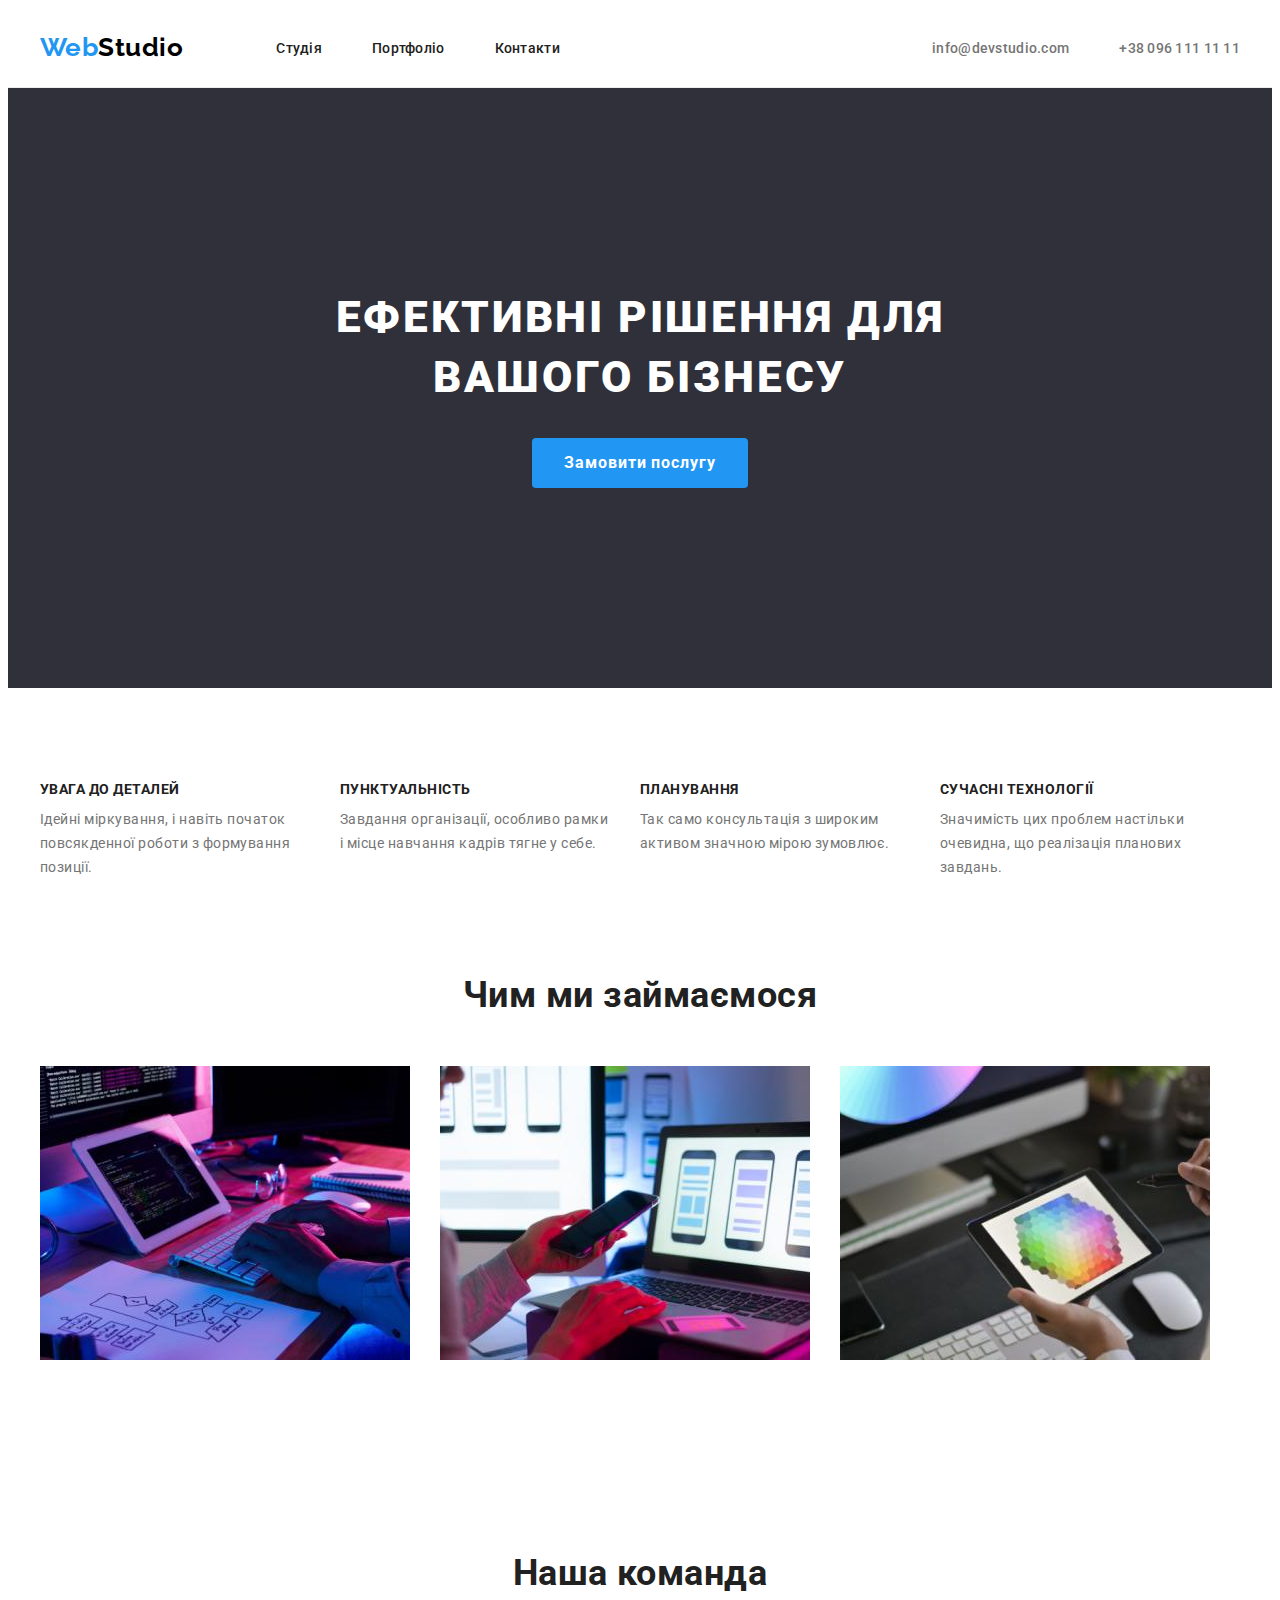
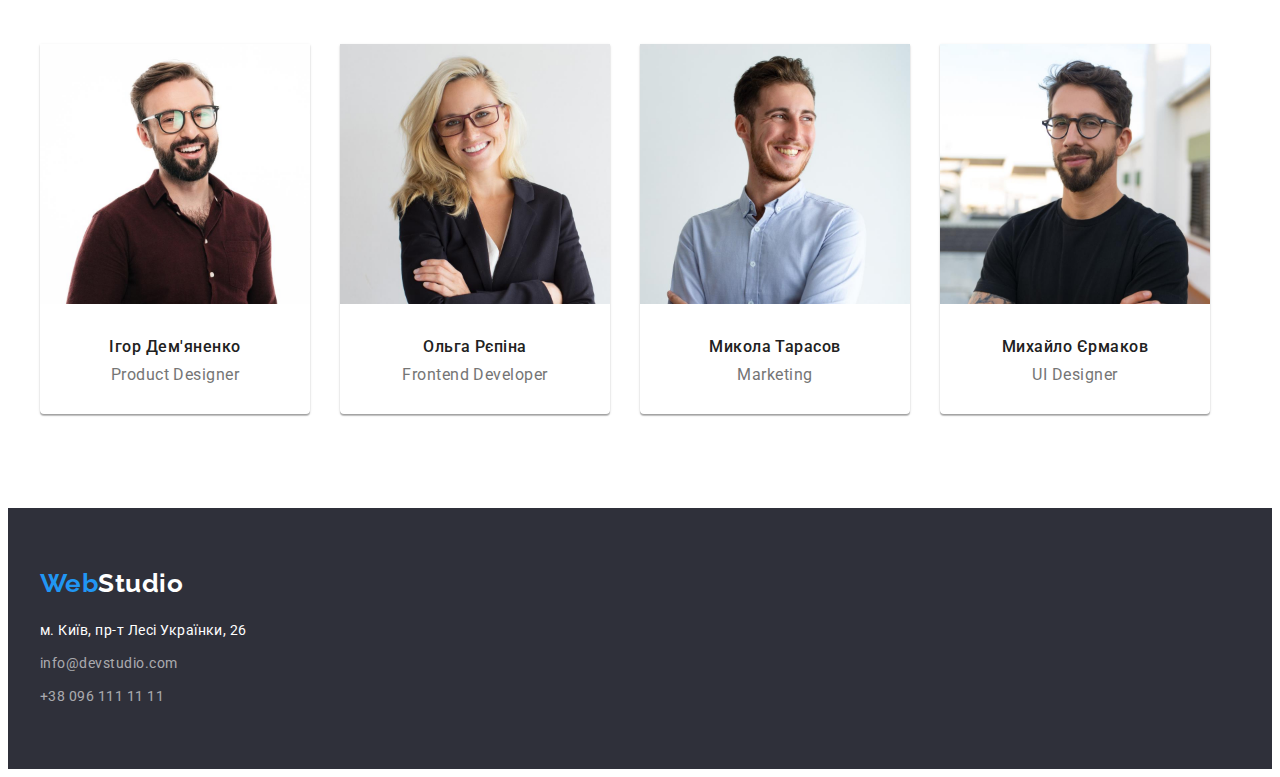
==== index.html @ 813d0eb6 "add" ====
<!DOCTYPE html>
<html lang="en">
  <head>
    <meta charset="UTF-8" />
    <meta http-equiv="X-UA-Compatible" content="IE=edge" />
    <meta name="viewport" content="width=device-width, initial-scale=1.0" />
    <title>WebStudio</title>
    <link rel="preconnect" href="https://fonts.googleapis.com" />
    <link rel="preconnect" href="https://fonts.gstatic.com" crossorigin />
    <link
      href="https://fonts.googleapis.com/css2?family=Raleway:wght@700&family=Roboto:wght@400;500;700;900&display=swap"
      rel="stylesheet"
    />
    <link
      rel="stylesheet"
      href="https://cdnjs.cloudflare.com/ajax/libs/modern-normalize/1.1.0/modern-normalize.min.css"
      integrity="sha512-wpPYUAdjBVSE4KJnH1VR1HeZfpl1ub8YT/NKx4PuQ5NmX2tKuGu6U/JRp5y+Y8XG2tV+wKQpNHVUX03MfMFn9Q=="
      crossorigin="anonymous"
      referrerpolicy="no-referrer"
    />
    <link rel="stylesheet" href="./css/styles.css" />
  </head>

  <body>
    <header class="header">
      <div class="header-container container">
        <a href="index.html" class="logo"><span class="accent">Web</span>Studio</a>

        <nav class="nav">
          <ul class="nav-list list">
            <li class="item"><a href="./index.html" class="nav-link link">Студія</a></li>
            <li class="item">
              <a href="./portfolio.html" class="nav-link link">Портфоліо</a>
            </li>
            <li class="item"><a href="" class="nav-link link">Контакти</a></li>
          </ul>
        </nav>

        <ul class="contacts-header list">
          <li class="item">
            <a href="mailto:info@devstudio.com" class="header-email link">info@devstudio.com</a>
          </li>
          <li class="item">
            <a href="tel:+380961111111" class="header-tel link">+38 096 111 11 11</a>
          </li>
        </ul>
      </div>
    </header>
    <main>
      <!-- герой -->
      <section class="hero section">
        <div class="container">
          <h1 class="hero-title">Ефективні рішення для вашого бізнесу</h1>
          <button type="button" class="hero-button">Замовити послугу</button>
        </div>
      </section>
      <!-- преймущества -->
      <section class="benefits section">
        <ul class="benefits-list list container">
          <li class="item">
            <h3 class="benefits-title">увага до деталей</h3>
            <p class="benefits-text">
              Ідейні міркування, і навіть початок повсякденної роботи з формування позиції.
            </p>
          </li>
          <li class="item">
            <h3 class="benefits-title">пунктуальність</h3>
            <p class="benefits-text">
              Завдання організації, особливо рамки і місце навчання кадрів тягне у себе.
            </p>
          </li>
          <li class="item">
            <h3 class="benefits-title">планування</h3>
            <p class="benefits-text">
              Так само консультація з широким активом значною мірою зумовлює.
            </p>
          </li>
          <li class="item">
            <h3 class="benefits-title">сучасні технології</h3>
            <p class="benefits-text">
              Значимість цих проблем настільки очевидна, що реалізація планових завдань.
            </p>
          </li>
        </ul>
      </section>
      <!-- наша работа -->
      <section class="work section">
        <div class="container">
          <h2 class="work-title">Чим ми займаємося</h2>
          <ul class="work-list list">
            <li class="item"><img src="./img/1.jpg" alt="дизайн проекту" width="370" /></li>
            <li class="item">
              <img src="./img/2.jpg" alt="розробка додатків для мобільного пристрою" width="370" />
            </li>
            <li class="item"><img src="./img/3.jpg" alt="створення сайту" width="370" /></li>
          </ul>
        </div>
      </section>
      <!-- команда -->
      <section class="team section">
        <div class="team-container container">
          <h2 class="team-title">Наша команда</h2>
          <ul class="team-list list">
            <li class="item">
              <img class="foto-team" src="./img/Igor.jpg" alt="Product Designer" width="270" />
              <div class="team-text">
                <p class="text-name">Ігор Дем'яненко</p>
                <p class="team-speciality">Product Designer</p>
              </div>
            </li>
            <li class="item">
              <img class="foto-team" src="./img/Olga.jpg" alt="Frontend Developer" width="270" />
              <div class="team-text">
                <p class="text-name">Ольга Рєпіна</p>
                <p class="team-speciality">Frontend Developer</p>
              </div>
            </li>
            <li class="item">
              <img class="foto-team" src="./img/Mikola.jpg" alt="Marketing" width="270" />
              <div class="team-text">
                <p class="text-name">Микола Тарасов</p>
                <p class="team-speciality">Marketing</p>
              </div>
            </li>
            <li class="item">
              <img class="foto-team" src="./img/Mihail.jpg" alt="UI Designer" width="270" />
              <div class="team-text">
                <p class="text-name">Михайло Єрмаков</p>
                <p class="team-speciality">UI Designer</p>
              </div>
            </li>
          </ul>
        </div>
      </section>
    </main>

    <footer>
      <section class="footer container">
        <div class="footer-container">
          <p class="footer-logo"><span class="accent">Web</span>Studio</p>
          <address class="address">
            <ul class="address-list list">
              <li class="item">
                <p class="footer-address">м. Київ, пр-т Лесі Українки, 26</p>
              </li>
              <li class="item">
                <a href="mailto:info@devstudio.com" class="footer-email link">info@devstudio.com</a>
              </li>
              <li class="item">
                <a href="tel:+380961111111" class="footer-tel link">+38 096 111 11 11</a>
              </li>
            </ul>
          </address>
        </div>
      </section>
    </footer>
  </body>
</html>
---- css/styles.css ----
:root {
  --primary-text-color: #757575;
  --title-text-color: #212121;
  --accent-color: #2196f3;
  --white-color: #ffffff;
}

body {
  color: var(--primary-text-color);
  font-family: 'Roboto', sans-serif;
  letter-spacing: 0.03em;
}

.list {
  list-style: none;
  margin: 0;
  padding: 0;
}

.link {
  text-decoration: none;
}

.container {
  margin-left: auto;
  margin-right: auto;
  width: 1200px;
  padding-left: 15px;
  padding-right: 15px;
}

.section {
  padding-top: 94px;
  padding-bottom: 94px;
}

.nav,
.nav-list,
.contacts-header,
.header-container {
  display: flex;
}

.header {
  border-bottom: 1px solid #ececec;
}

.header-container {
  align-items: center;
}

.nav {
  margin-left: 93px;
}

.nav-list .item {
  margin-right: 50px;
}

.nav-list .item:last-child {
  margin-right: 0;
}

.contacts-header .item + .item {
  margin-left: 50px;
}

.logo {
  padding-top: 24px;
  padding-bottom: 24px;
  font-family: 'Raleway', sans-serif;
  font-weight: 700;
  font-size: 26px;
  line-height: 1.2;
  color: #000000;
  text-decoration: none;
}

.accent {
  color: var(--accent-color);
}

.nav-link {
  padding-top: 24px;
  padding-bottom: 24px;

  color: var(--title-text-color);
  font-weight: 500;
  font-size: 14px;
  line-height: 1.14;
  letter-spacing: 0.02em;
}

.link:hover,
.link:focus {
  color: var(--accent-color);
}

.contacts-header {
  margin-left: auto;
}

.header-email {
  padding-top: 24px;
  padding-bottom: 24px;

  color: var(--primary-text-color);
  font-weight: 500;
  font-size: 14px;
  line-height: 1.14;
  letter-spacing: 0.02em;
}

.header-tel {
  padding-top: 24px;
  padding-bottom: 24px;

  color: var(--primary-text-color);
  font-weight: 500;
  font-size: 14px;
  line-height: 1.14;
  letter-spacing: 0.02em;
}

.header-tel:hover,
.header-tel:focus {
  color: var(--accent-color);
}

.hero {
  text-align: center;
  background-color: #2f303a;
  padding-top: 200px;
  padding-bottom: 200px;
}

.hero-title {
  margin-top: 0;
  margin-bottom: 30px;
  margin-right: auto;
  margin-left: auto;
  width: 696px;

  font-weight: 900;
  font-size: 44px;
  line-height: 1.36;
  text-transform: uppercase;
  color: var(--white-color);
  letter-spacing: 0.06em;
}

.hero-button {
  padding: 10px 32px;
  border-width: 0;
  border-radius: 4px;
  min-width: 216px;

  font-family: 'Roboto', sans-serif;
  font-size: 16px;
  font-weight: 700;
  line-height: 1.9;
  cursor: pointer;
  background-color: var(--accent-color);
  color: var(--white-color);
  letter-spacing: 0.06em;
}

.benefits {
  padding-bottom: 0;
}

.benefits-list {
  display: flex;
}

.benefits-list .item {
  width: 270px;
}

.benefits-list .item + .item {
  margin-left: 30px;
}

.benefits-title {
  margin-top: 0;
  margin-bottom: 10px;

  color: var(--title-text-color);
  font-size: 14px;
  line-height: 1.14;
  text-transform: uppercase;
}

.benefits-text {
  margin: 0;

  font-size: 14px;
  line-height: 1.71;
}

.work-list {
  display: flex;
}

.work-title {
  margin-top: 0;
  margin-bottom: 50px;

  color: var(--title-text-color);
  font-size: 36px;
  line-height: 1.17;
  text-align: center;
}

.work-list .item + .item {
  margin-left: 30px;
}

.team-title {
  margin-top: 0;
  margin-bottom: 50px;

  color: var(--title-text-color);
  font-size: 36px;
  line-height: 1.17;
  text-align: center;
}

.team-list {
  display: flex;
}

.team-list .item + .item {
  margin-left: 30px;
}

.team-list .item {
  box-shadow: 0px 1px 3px rgba(0, 0, 0, 0.12), 0px 1px 1px rgba(0, 0, 0, 0.14),
    0px 2px 1px rgba(0, 0, 0, 0.2);
  border-radius: 0px 0px 4px 4px;
}

.team-text {
  padding-top: 30px;
  padding-bottom: 30px;
}

.text-name {
  margin-top: 0;
  margin-bottom: 10px;

  color: var(--title-text-color);
  font-weight: 500;
  font-size: 16px;
  line-height: 1.12;
  text-align: center;
}

.team-speciality {
  margin: 0;

  font-size: 16px;
  line-height: 1.12;
  text-align: center;
}

.filter-list {
  display: flex;
  justify-content: center;
  margin-bottom: 50px;
}

.filter-list .item + .item {
  margin-left: 8px;
}

.filter-button {
  border-radius: 4px;
  border-color: transparent;
  padding: 6px 22px;

  font-family: 'Roboto', sans-serif;
  font-weight: 500;
  font-size: 16px;
  line-height: 1.63;
  cursor: pointer;
  letter-spacing: 0.03em;
  color: var(--title-text-color);
  background-color: #f5f4fa;
}

.filter-button:hover,
.filter-button:focus {
  color: var(--white-color);
  background-color: var(--accent-color);
}

.project-list {
  display: flex;
  flex-wrap: wrap;
}

.project-list .item {
  width: 370px;
  margin-bottom: 30px;
}

.project-list .item:not(:nth-child(3n)) {
  margin-right: 30px;
}

.project-list .item:nth-last-child(-n + 3) {
  margin-bottom: 0px;
}

.project-foto {
  display: block;
}

.project-list .item .text {
  padding-left: 24px;
  padding-top: 20px;
  padding-bottom: 20px;

  border-left: solid 1px #eeeeee;
  border-bottom: solid 1px #eeeeee;
  border-right: solid 1px #eeeeee;
}

.project-title {
  margin-top: 0;
  margin-bottom: 4px;

  font-size: 18px;
  line-height: 2;
  letter-spacing: 0.06em;
  color: var(--title-text-color);
}

.project-text {
  margin: 0;

  font-size: 16px;
  line-height: 1.87;
}

footer {
  background-color: #2f303a;
  padding-top: 60px;
  padding-bottom: 60px;
}

.footer-logo {
  margin-top: 0;
  margin-bottom: 20px;

  text-decoration: none;
  font-family: 'Raleway', sans-serif;
  font-weight: 700;
  font-size: 26px;
  line-height: 1.2;
  color: var(--white-color);
}

.address {
  font-style: normal;
}

.address-list .item + .item {
  margin-top: 9px;
}

.footer-address {
  margin: 0;

  font-size: 14px;
  line-height: 1.7;
  color: var(--white-color);
}

.footer-email,
.footer-tel {
  font-size: 14px;
  line-height: 1.7;
  color: rgba(255, 255, 255, 0.6);
}
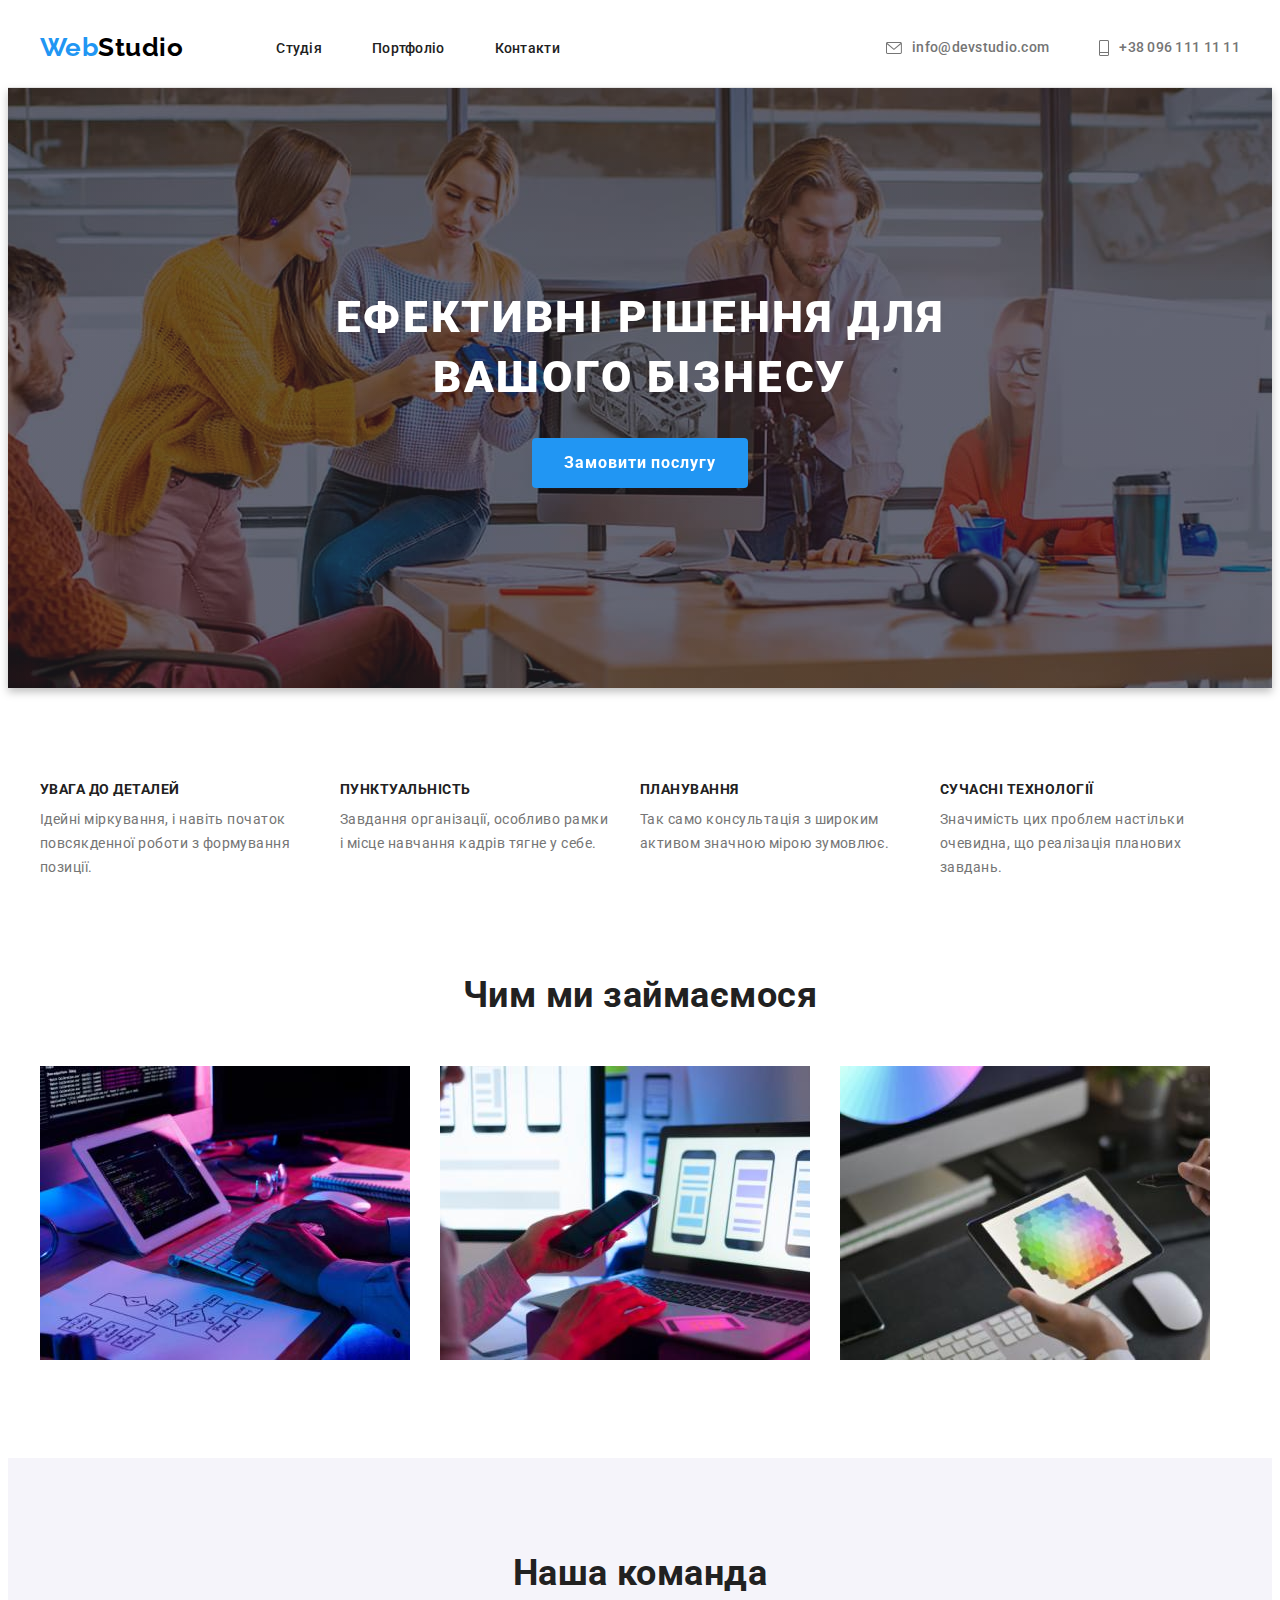
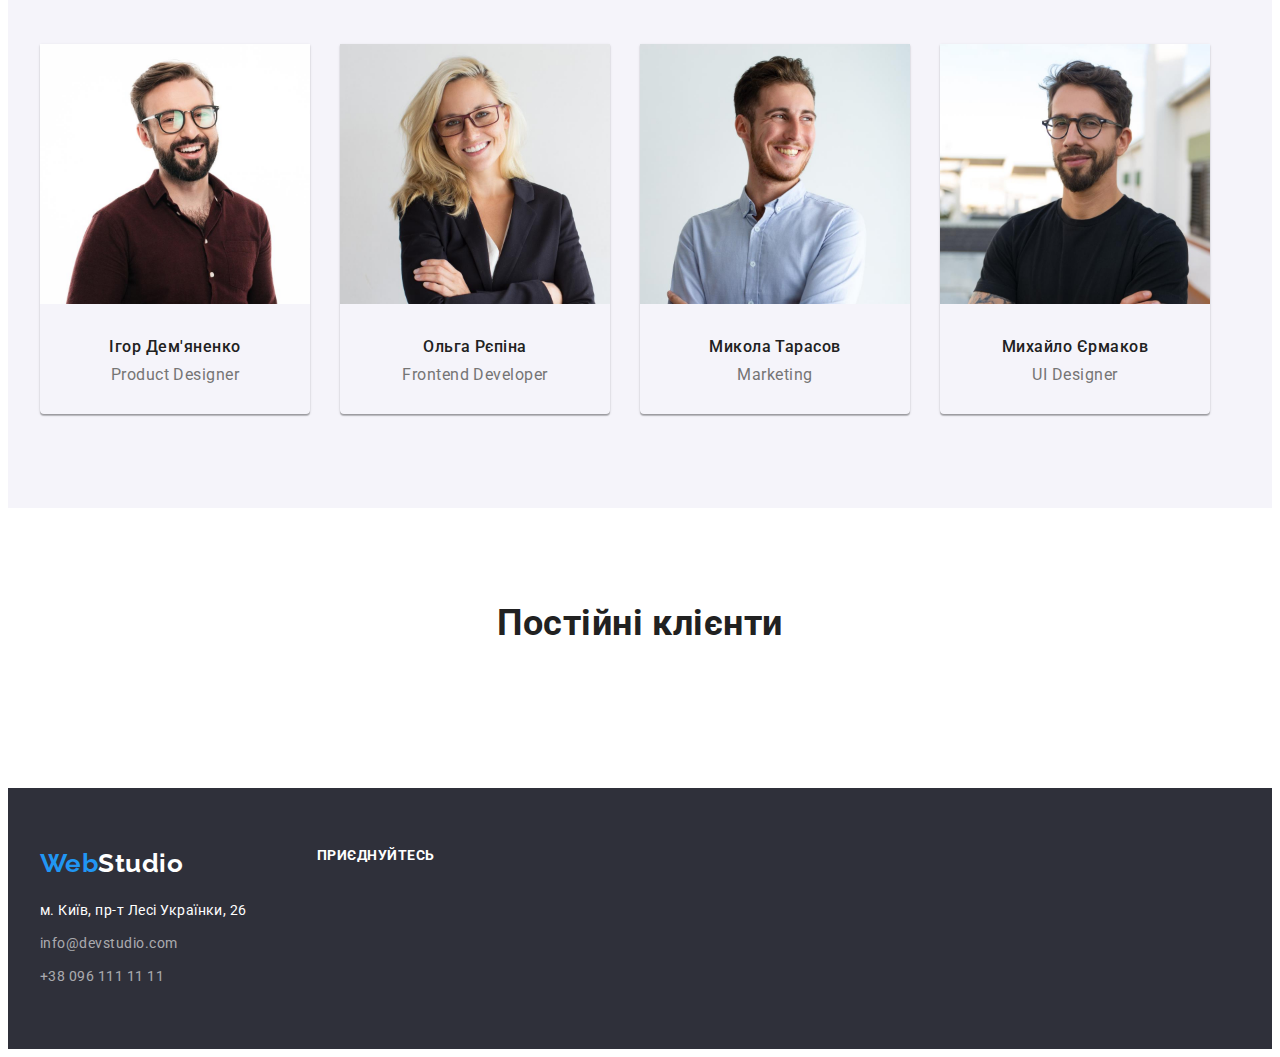
==== commit 2ec4693d: "add css style" ====
--- a/index.html
+++ b/index.html
@@ -38,10 +38,18 @@
 
         <ul class="contacts-header list">
           <li class="item">
-            <a href="mailto:info@devstudio.com" class="header-email link">info@devstudio.com</a>
+            <a href="mailto:info@devstudio.com" class="header-email link"
+              ><svg class="icon-email"><use href="./img/symbol-defs.svg#icon-mail"></use></svg>
+              info@devstudio.com</a
+            >
           </li>
           <li class="item">
-            <a href="tel:+380961111111" class="header-tel link">+38 096 111 11 11</a>
+            <a href="tel:+380961111111" class="header-tel link"
+              ><svg class="icon-smartphone">
+                <use href="./img/symbol-defs.svg#icon-smartphone"></use>
+              </svg>
+              +38 096 111 11 11</a
+            >
           </li>
         </ul>
       </div>
@@ -57,25 +65,25 @@
       <!-- преймущества -->
       <section class="benefits section">
         <ul class="benefits-list list container">
-          <li class="item">
+          <li class="item icon-antenna">
             <h3 class="benefits-title">увага до деталей</h3>
             <p class="benefits-text">
               Ідейні міркування, і навіть початок повсякденної роботи з формування позиції.
             </p>
           </li>
-          <li class="item">
+          <li class="item icon-clock">
             <h3 class="benefits-title">пунктуальність</h3>
             <p class="benefits-text">
               Завдання організації, особливо рамки і місце навчання кадрів тягне у себе.
             </p>
           </li>
-          <li class="item">
+          <li class="item icon-diagram">
             <h3 class="benefits-title">планування</h3>
             <p class="benefits-text">
               Так само консультація з широким активом значною мірою зумовлює.
             </p>
           </li>
-          <li class="item">
+          <li class="item icon-astronaut">
             <h3 class="benefits-title">сучасні технології</h3>
             <p class="benefits-text">
               Значимість цих проблем настільки очевидна, що реалізація планових завдань.
@@ -132,10 +140,26 @@
           </ul>
         </div>
       </section>
+      <!-- clients -->
+      <section class="clients section">
+        <div class="container">
+          <h2 class="clients-title">Постійні клієнти</h2>
+          <ul class="clients-list list">
+            <li class="item">
+              <a href=""></a>
+            </li>
+            <li class="item"></li>
+            <li class="item"></li>
+            <li class="item"></li>
+            <li class="item"></li>
+            <li class="item"></li>
+          </ul>
+        </div>
+      </section>
     </main>
 
     <footer>
-      <section class="footer container">
+      <section class="footer-section container">
         <div class="footer-container">
           <p class="footer-logo"><span class="accent">Web</span>Studio</p>
           <address class="address">
@@ -152,6 +176,15 @@
             </ul>
           </address>
         </div>
+        <div class="join">
+          <h2 class="join-title">приєднуйтесь</h2>
+          <ul class="join-list list">
+            <li class="item icon-insta"><a href=""></a></li>
+            <li class="item icon-twit"><a href=""></a></li>
+            <li class="item icon-facebook"><a href=""></a></li>
+            <li class="item icon-in"><a href=""></a></li>
+          </ul>
+        </div>
       </section>
     </footer>
   </body>
--- a/css/styles.css
+++ b/css/styles.css
@@ -100,7 +100,22 @@
   margin-left: auto;
 }
 
+.icon-email {
+  margin-right: 10px;
+  width: 16px;
+  height: 12px;
+  fill: #757575;
+}
+
+.icon-email:hover,
+.icon-email:focus {
+  fill: var(--accent-color);
+}
+
 .header-email {
+  display: inline-flex;
+  align-items: center;
+
   padding-top: 24px;
   padding-bottom: 24px;
 
@@ -111,7 +126,22 @@
   letter-spacing: 0.02em;
 }
 
+.icon-smartphone {
+  margin-right: 10px;
+  width: 10px;
+  height: 16px;
+  fill: #757575;
+}
+
+.icon-smartphone:hover,
+.icon-smartphone:focus {
+  fill: var(--accent-color);
+}
+
 .header-tel {
+  display: inline-flex;
+  align-items: center;
+
   padding-top: 24px;
   padding-bottom: 24px;
 
@@ -120,16 +150,22 @@
   font-size: 14px;
   line-height: 1.14;
   letter-spacing: 0.02em;
-}
-
-.header-tel:hover,
-.header-tel:focus {
-  color: var(--accent-color);
 }
 
 .hero {
   text-align: center;
   background-color: #2f303a;
+  background-image: linear-gradient(rgba(47, 48, 58, 0.4), rgba(47, 48, 58, 0.4)),
+    url(../img/Img.jpg);
+  max-width: 1600px;
+  margin-left: auto;
+  margin-right: auto;
+  background-repeat: no-repeat;
+  background-position: center;
+  background-size: cover;
+
+  filter: drop-shadow(0px 4px 4px rgba(0, 0, 0, 0.25));
+
   padding-top: 200px;
   padding-bottom: 200px;
 }
@@ -181,6 +217,34 @@
   margin-left: 30px;
 }
 
+/* .benefits-list .item::before {
+  display: block;
+  content: '';
+  height: 120px;
+  margin-bottom: 30px;
+
+  background-color: #f5f4fa;
+  background-repeat: no-repeat;
+  background-position: center;
+  background-size: 70px;
+}
+
+.icon-antenna::before {
+  background-image: url(../img/antenna.png);
+}
+
+.icon-clock::before {
+  background-image: url(../img/clock.png);
+}
+
+.icon-diagram::before {
+  background-image: url(../img/diagram.png);
+}
+
+.icon-astronaut::before {
+  background-image: url(../img/astronaut.png);
+} */
+
 .benefits-title {
   margin-top: 0;
   margin-bottom: 10px;
@@ -214,6 +278,10 @@
 
 .work-list .item + .item {
   margin-left: 30px;
+}
+
+.team {
+  background-color: #f5f4fa;
 }
 
 .team-title {
@@ -261,6 +329,16 @@
 
   font-size: 16px;
   line-height: 1.12;
+  text-align: center;
+}
+
+.clients-title {
+  margin-top: 0;
+  margin-bottom: 50px;
+
+  color: var(--title-text-color);
+  font-size: 36px;
+  line-height: 1.17;
   text-align: center;
 }
 
@@ -293,6 +371,9 @@
 .filter-button:focus {
   color: var(--white-color);
   background-color: var(--accent-color);
+  box-shadow: 0px 3px 1px rgba(0, 0, 0, 0.1), 0px 1px 2px rgba(0, 0, 0, 0.08),
+    0px 2px 2px rgba(0, 0, 0, 0.12);
+  border-radius: 4px;
 }
 
 .project-list {
@@ -303,6 +384,8 @@
 .project-list .item {
   width: 370px;
   margin-bottom: 30px;
+  box-shadow: 0px 1px 1px rgba(0, 0, 0, 0.12), 0px 4px 4px rgba(0, 0, 0, 0.06),
+    1px 4px 6px rgba(0, 0, 0, 0.16);
 }
 
 .project-list .item:not(:nth-child(3n)) {
@@ -348,6 +431,14 @@
   background-color: #2f303a;
   padding-top: 60px;
   padding-bottom: 60px;
+}
+
+.footer-section {
+  display: flex;
+}
+
+.footer-container {
+  margin-right: 70px;
 }
 
 .footer-logo {
@@ -384,3 +475,58 @@
   line-height: 1.7;
   color: rgba(255, 255, 255, 0.6);
 }
+
+.join-title {
+  margin-top: 0px;
+  margin-bottom: 20px;
+  font-family: 'Roboto';
+  font-style: normal;
+  font-weight: 700;
+  font-size: 14px;
+  line-height: 1.14;
+  text-transform: uppercase;
+  color: var(--white-color);
+}
+
+.join-list {
+  display: flex;
+}
+
+/* .join-list .item::after {
+  display: block;
+  content: '';
+  width: 44px;
+  height: 44px;
+  border-radius: 50%;
+
+  background-repeat: no-repeat;
+  background-position: center;
+  background-color: rgba(255, 255, 255, 0.1);
+  background-size: 20px;
+}
+
+.icon-insta::after {
+  background-image: url(../img/instagram.png);
+}
+
+.icon-twit::after {
+  background-image: url(../img/twitter.png);
+}
+
+.icon-facebook::after {
+  background-image: url(../img/facebook.png);
+}
+
+.icon-in::after {
+  background-image: url(../img/linkedin.png);
+}
+
+.join-list .item:hover,
+.join-list .item:focus {
+  border-radius: 50%;
+  background-color: var(--accent-color);
+}
+
+.join-list .item + .item {
+  margin-left: 10px;
+} */
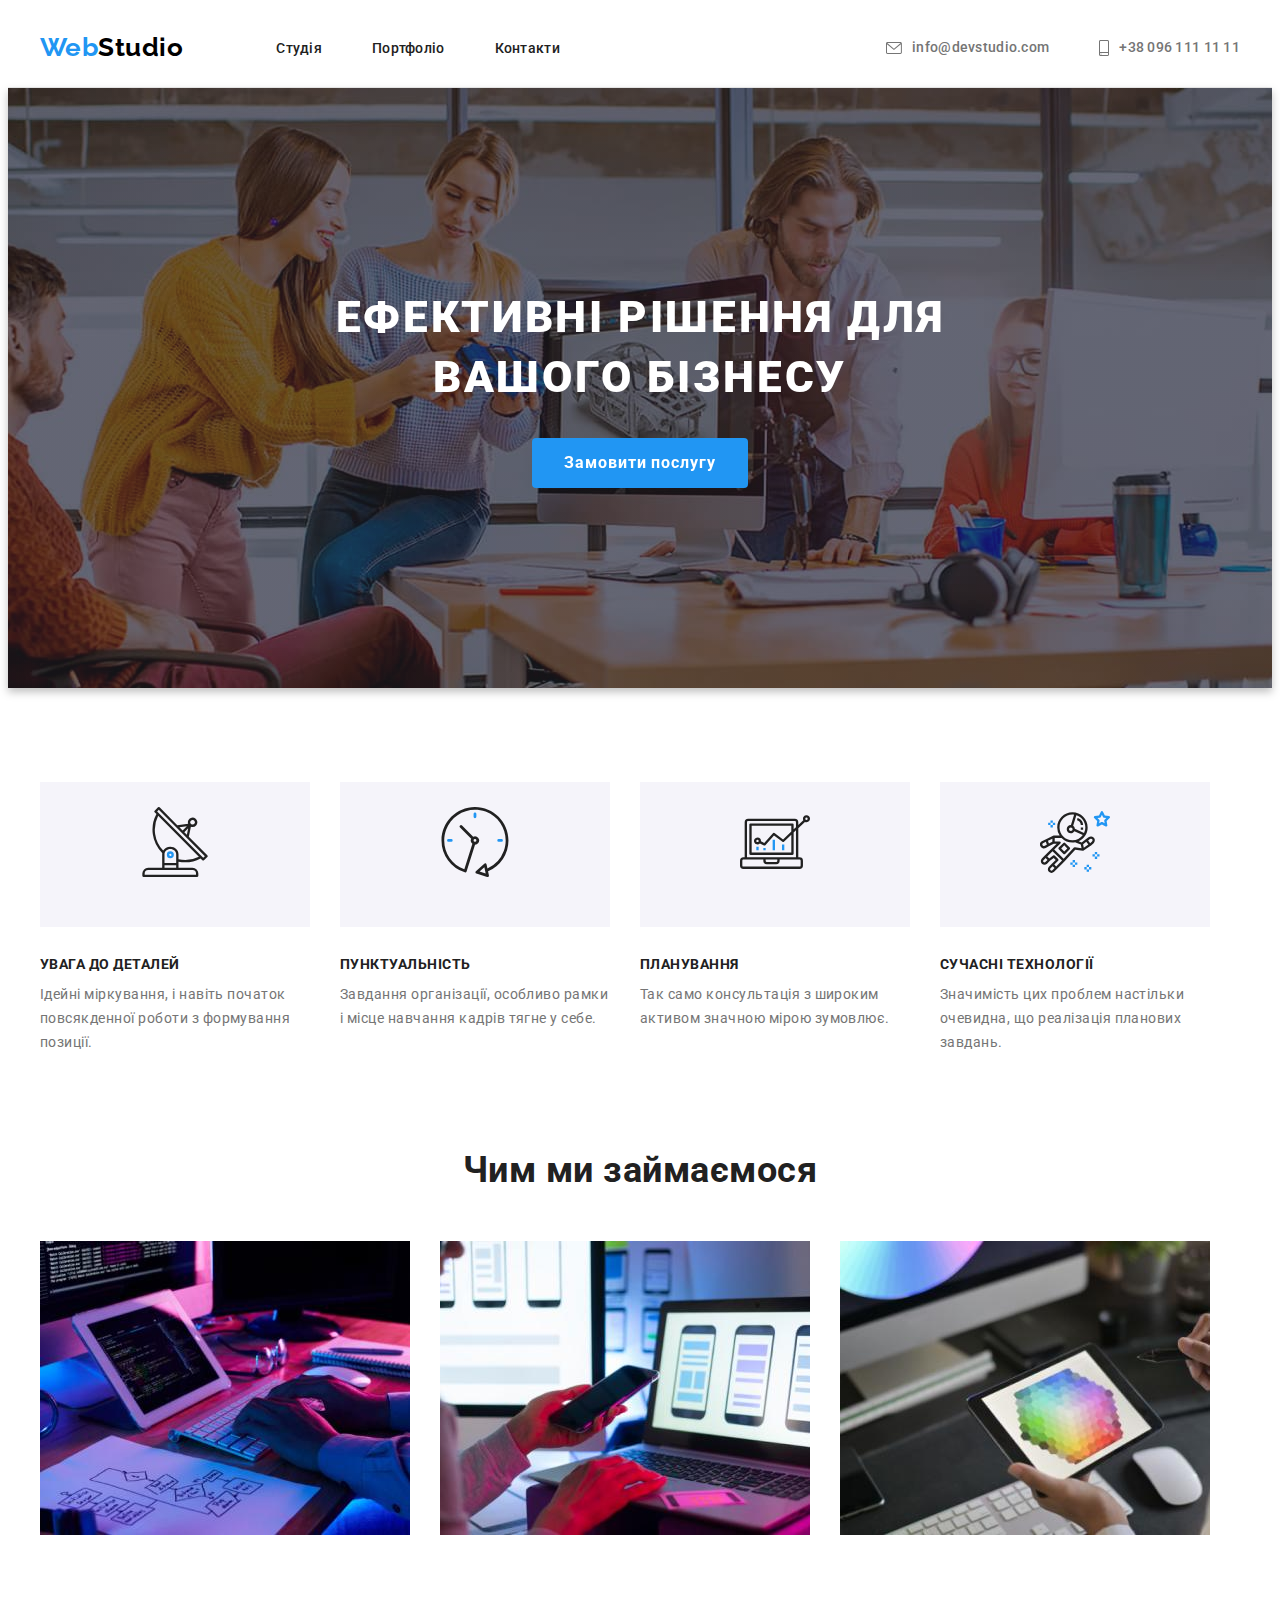
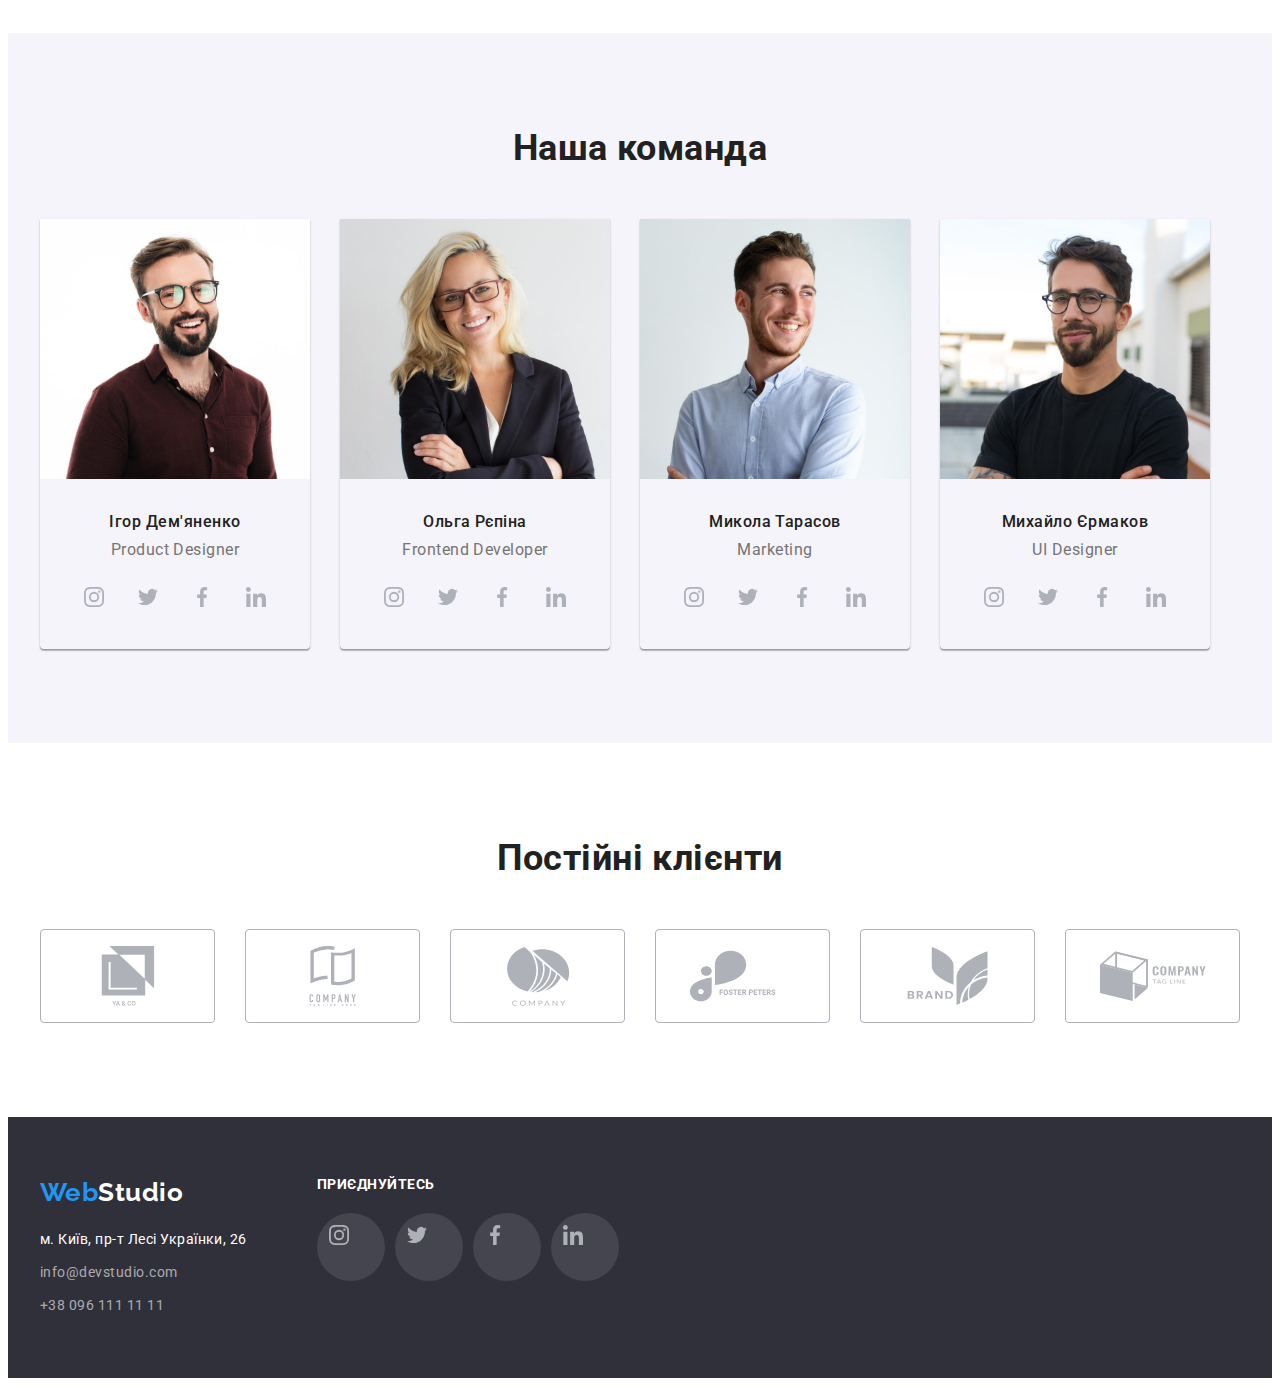
==== commit cedbd97a: "css" ====
--- a/index.html
+++ b/index.html
@@ -65,25 +65,44 @@
       <!-- преймущества -->
       <section class="benefits section">
         <ul class="benefits-list list container">
-          <li class="item icon-antenna">
+          <li class="item">
+            <div class="icon-background">
+              <svg class="icon-antenna icon">
+                <use href="./img/symbol-defs.svg#icon-antenna"></use>
+              </svg>
+            </div>
             <h3 class="benefits-title">увага до деталей</h3>
             <p class="benefits-text">
               Ідейні міркування, і навіть початок повсякденної роботи з формування позиції.
             </p>
           </li>
-          <li class="item icon-clock">
+          <li class="item">
+            <div class="icon-background">
+              <svg class="icon-clock icon"><use href="./img/symbol-defs.svg#icon-clock"></use></svg>
+            </div>
             <h3 class="benefits-title">пунктуальність</h3>
             <p class="benefits-text">
               Завдання організації, особливо рамки і місце навчання кадрів тягне у себе.
             </p>
           </li>
-          <li class="item icon-diagram">
+          <li class="item">
+            <div class="icon-background">
+              <svg class="icon-diagram icon">
+                <use href="./img/symbol-defs.svg#icon-diagram"></use>
+              </svg>
+            </div>
             <h3 class="benefits-title">планування</h3>
             <p class="benefits-text">
               Так само консультація з широким активом значною мірою зумовлює.
             </p>
           </li>
-          <li class="item icon-astronaut">
+          <li class="item">
+            <div class="icon-background">
+              <svg class="icon-astronaut icon">
+                <use href="./img/symbol-defs.svg#icon-astronaut"></use>
+              </svg>
+            </div>
+
             <h3 class="benefits-title">сучасні технології</h3>
             <p class="benefits-text">
               Значимість цих проблем настільки очевидна, що реалізація планових завдань.
@@ -114,6 +133,37 @@
               <div class="team-text">
                 <p class="text-name">Ігор Дем'яненко</p>
                 <p class="team-speciality">Product Designer</p>
+
+                <ul class="icon-social list">
+                  <li class="icon-item">
+                    <a href="">
+                      <svg class="icons">
+                        <use href="./img/symbol-defs.svg#icon-instagram"></use>
+                      </svg>
+                    </a>
+                  </li>
+                  <li class="icon-item">
+                    <a href="">
+                      <svg class="icons">
+                        <use href="./img/symbol-defs.svg#icon-twitter"></use>
+                      </svg>
+                    </a>
+                  </li>
+                  <li class="icon-item">
+                    <a href="">
+                      <svg class="icons">
+                        <use href="./img/symbol-defs.svg#icon-facebook"></use>
+                      </svg>
+                    </a>
+                  </li>
+                  <li class="icon-item">
+                    <a href="">
+                      <svg class="icons">
+                        <use href="./img/symbol-defs.svg#icon-linkedin"></use>
+                      </svg>
+                    </a>
+                  </li>
+                </ul>
               </div>
             </li>
             <li class="item">
@@ -121,6 +171,36 @@
               <div class="team-text">
                 <p class="text-name">Ольга Рєпіна</p>
                 <p class="team-speciality">Frontend Developer</p>
+                <ul class="icon-social list">
+                  <li class="icon-item">
+                    <a href="">
+                      <svg class="icons">
+                        <use href="./img/symbol-defs.svg#icon-instagram"></use>
+                      </svg>
+                    </a>
+                  </li>
+                  <li class="icon-item">
+                    <a href="">
+                      <svg class="icons">
+                        <use href="./img/symbol-defs.svg#icon-twitter"></use>
+                      </svg>
+                    </a>
+                  </li>
+                  <li class="icon-item">
+                    <a href="">
+                      <svg class="icons">
+                        <use href="./img/symbol-defs.svg#icon-facebook"></use>
+                      </svg>
+                    </a>
+                  </li>
+                  <li class="icon-item">
+                    <a href="">
+                      <svg class="icons">
+                        <use href="./img/symbol-defs.svg#icon-linkedin"></use>
+                      </svg>
+                    </a>
+                  </li>
+                </ul>
               </div>
             </li>
             <li class="item">
@@ -128,6 +208,36 @@
               <div class="team-text">
                 <p class="text-name">Микола Тарасов</p>
                 <p class="team-speciality">Marketing</p>
+                <ul class="icon-social list">
+                  <li class="icon-item">
+                    <a href="">
+                      <svg class="icons">
+                        <use href="./img/symbol-defs.svg#icon-instagram"></use>
+                      </svg>
+                    </a>
+                  </li>
+                  <li class="icon-item">
+                    <a href="">
+                      <svg class="icons">
+                        <use href="./img/symbol-defs.svg#icon-twitter"></use>
+                      </svg>
+                    </a>
+                  </li>
+                  <li class="icon-item">
+                    <a href="">
+                      <svg class="icons">
+                        <use href="./img/symbol-defs.svg#icon-facebook"></use>
+                      </svg>
+                    </a>
+                  </li>
+                  <li class="icon-item">
+                    <a href="">
+                      <svg class="icons">
+                        <use href="./img/symbol-defs.svg#icon-linkedin"></use>
+                      </svg>
+                    </a>
+                  </li>
+                </ul>
               </div>
             </li>
             <li class="item">
@@ -135,6 +245,36 @@
               <div class="team-text">
                 <p class="text-name">Михайло Єрмаков</p>
                 <p class="team-speciality">UI Designer</p>
+                <ul class="icon-social list">
+                  <li class="icon-item">
+                    <a href="">
+                      <svg class="icons">
+                        <use href="./img/symbol-defs.svg#icon-instagram"></use>
+                      </svg>
+                    </a>
+                  </li>
+                  <li class="icon-item">
+                    <a href="">
+                      <svg class="icons">
+                        <use href="./img/symbol-defs.svg#icon-twitter"></use>
+                      </svg>
+                    </a>
+                  </li>
+                  <li class="icon-item">
+                    <a href="">
+                      <svg class="icons">
+                        <use href="./img/symbol-defs.svg#icon-facebook"></use>
+                      </svg>
+                    </a>
+                  </li>
+                  <li class="icon-item">
+                    <a href="">
+                      <svg class="icons">
+                        <use href="./img/symbol-defs.svg#icon-linkedin"></use>
+                      </svg>
+                    </a>
+                  </li>
+                </ul>
               </div>
             </li>
           </ul>
@@ -146,13 +286,47 @@
           <h2 class="clients-title">Постійні клієнти</h2>
           <ul class="clients-list list">
             <li class="item">
-              <a href=""></a>
-            </li>
-            <li class="item"></li>
-            <li class="item"></li>
-            <li class="item"></li>
-            <li class="item"></li>
-            <li class="item"></li>
+              <a href=""
+                ><svg class="icon icon-yaco">
+                  <use href="./img/symbol-defs.svg#icon-yaco"></use>
+                </svg>
+              </a>
+            </li>
+            <li class="item">
+              <a href="">
+                <svg class="icon icon-company1">
+                  <use xlink:href="./img/symbol-defs.svg#icon-company1"></use>
+                </svg>
+              </a>
+            </li>
+            <li class="item">
+              <a href="">
+                <svg class="icon icon-company2">
+                  <use xlink:href="./img/symbol-defs.svg#icon-company2"></use>
+                </svg>
+              </a>
+            </li>
+            <li class="item">
+              <a href="">
+                <svg class="icon icon-foster">
+                  <use xlink:href="./img/symbol-defs.svg#icon-foster"></use>
+                </svg>
+              </a>
+            </li>
+            <li class="item">
+              <a href="">
+                <svg class="icon icon-brand">
+                  <use xlink:href="./img/symbol-defs.svg#icon-brand"></use>
+                </svg>
+              </a>
+            </li>
+            <li class="item">
+              <a href="">
+                <svg class="icon icon-tegline">
+                  <use xlink:href="./img/symbol-defs.svg#icon-tegline"></use>
+                </svg>
+              </a>
+            </li>
           </ul>
         </div>
       </section>
@@ -179,10 +353,34 @@
         <div class="join">
           <h2 class="join-title">приєднуйтесь</h2>
           <ul class="join-list list">
-            <li class="item icon-insta"><a href=""></a></li>
-            <li class="item icon-twit"><a href=""></a></li>
-            <li class="item icon-facebook"><a href=""></a></li>
-            <li class="item icon-in"><a href=""></a></li>
+            <li class="item">
+              <a href="">
+                <svg class="icons">
+                  <use href="./img/symbol-defs.svg#icon-instagram"></use>
+                </svg>
+              </a>
+            </li>
+            <li class="item">
+              <a href="">
+                <svg class="icons">
+                  <use href="./img/symbol-defs.svg#icon-twitter"></use>
+                </svg>
+              </a>
+            </li>
+            <li class="item">
+              <a href="">
+                <svg class="icons">
+                  <use href="./img/symbol-defs.svg#icon-facebook"></use>
+                </svg>
+              </a>
+            </li>
+            <li class="item">
+              <a href="">
+                <svg class="icons">
+                  <use href="./img/symbol-defs.svg#icon-linkedin"></use>
+                </svg>
+              </a>
+            </li>
           </ul>
         </div>
       </section>
--- a/css/styles.css
+++ b/css/styles.css
@@ -107,8 +107,8 @@
   fill: #757575;
 }
 
-.icon-email:hover,
-.icon-email:focus {
+.link:hover .icon-email,
+.link:focus .icon-email {
   fill: var(--accent-color);
 }
 
@@ -133,8 +133,8 @@
   fill: #757575;
 }
 
-.icon-smartphone:hover,
-.icon-smartphone:focus {
+.link:focus .icon-smartphone,
+.link:hover .icon-smartphone {
   fill: var(--accent-color);
 }
 
@@ -217,33 +217,19 @@
   margin-left: 30px;
 }
 
-/* .benefits-list .item::before {
+.icon-background {
+  padding-top: 25px;
+  margin-bottom: 30px;
+  height: 120px;
+  background-color: #f5f4fa;
+}
+
+.icon-background .icon {
   display: block;
-  content: '';
-  height: 120px;
-  margin-bottom: 30px;
-
-  background-color: #f5f4fa;
-  background-repeat: no-repeat;
-  background-position: center;
-  background-size: 70px;
-}
-
-.icon-antenna::before {
-  background-image: url(../img/antenna.png);
-}
-
-.icon-clock::before {
-  background-image: url(../img/clock.png);
-}
-
-.icon-diagram::before {
-  background-image: url(../img/diagram.png);
-}
-
-.icon-astronaut::before {
-  background-image: url(../img/astronaut.png);
-} */
+  margin: auto;
+  width: 70px;
+  height: 70px;
+}
 
 .benefits-title {
   margin-top: 0;
@@ -326,12 +312,48 @@
 
 .team-speciality {
   margin: 0;
+  margin-bottom: 16px;
 
   font-size: 16px;
   line-height: 1.12;
   text-align: center;
 }
 
+.icon-social {
+  display: flex;
+  margin: auto;
+  width: 206px;
+  height: 44px;
+}
+
+.icon-item {
+  display: block;
+  padding: 12px;
+  width: 44px;
+  height: 44px;
+  border-radius: 50%;
+  cursor: pointer;
+}
+
+.icon-item + .icon-item {
+  margin-left: 10px;
+}
+
+.icons {
+  width: 20px;
+  height: 20px;
+
+  fill: #afb1b8;
+}
+
+.icon-item:hover,
+.icon-item:hover .icons,
+.icon-item:focus,
+.icon-item:focus .icons {
+  background-color: var(--accent-color);
+  fill: var(--white-color);
+}
+
 .clients-title {
   margin-top: 0;
   margin-bottom: 50px;
@@ -340,6 +362,39 @@
   font-size: 36px;
   line-height: 1.17;
   text-align: center;
+}
+
+.clients-list {
+  display: flex;
+}
+
+.clients-list .item {
+  padding: 16px 32px;
+  width: 170px;
+  border: 1px solid #afb1b8;
+  border-radius: 4px;
+  cursor: pointer;
+}
+
+.clients-list .item + .item {
+  margin-left: 30px;
+}
+
+.clients-list .icon {
+  display: block;
+  width: 106px;
+  height: 60px;
+  margin: auto;
+  fill: #afb1b8;
+}
+
+.clients-list .item:hover {
+  border: 1px solid var(--accent-color);
+  border-radius: 4px;
+}
+
+.clients-list .item:hover .icon {
+  fill: var(--accent-color);
 }
 
 .filter-list {
@@ -476,6 +531,10 @@
   color: rgba(255, 255, 255, 0.6);
 }
 
+.join {
+  height: 80px;
+}
+
 .join-title {
   margin-top: 0px;
   margin-bottom: 20px;
@@ -492,41 +551,21 @@
   display: flex;
 }
 
-/* .join-list .item::after {
+.join-list .item {
   display: block;
-  content: '';
+  padding: 12px;
   width: 44px;
   height: 44px;
   border-radius: 50%;
-
-  background-repeat: no-repeat;
-  background-position: center;
+  cursor: pointer;
   background-color: rgba(255, 255, 255, 0.1);
-  background-size: 20px;
-}
-
-.icon-insta::after {
-  background-image: url(../img/instagram.png);
-}
-
-.icon-twit::after {
-  background-image: url(../img/twitter.png);
-}
-
-.icon-facebook::after {
-  background-image: url(../img/facebook.png);
-}
-
-.icon-in::after {
-  background-image: url(../img/linkedin.png);
+}
+
+.join-list .item + .item {
+  margin-left: 10px;
 }
 
 .join-list .item:hover,
 .join-list .item:focus {
-  border-radius: 50%;
   background-color: var(--accent-color);
 }
-
-.join-list .item + .item {
-  margin-left: 10px;
-} */
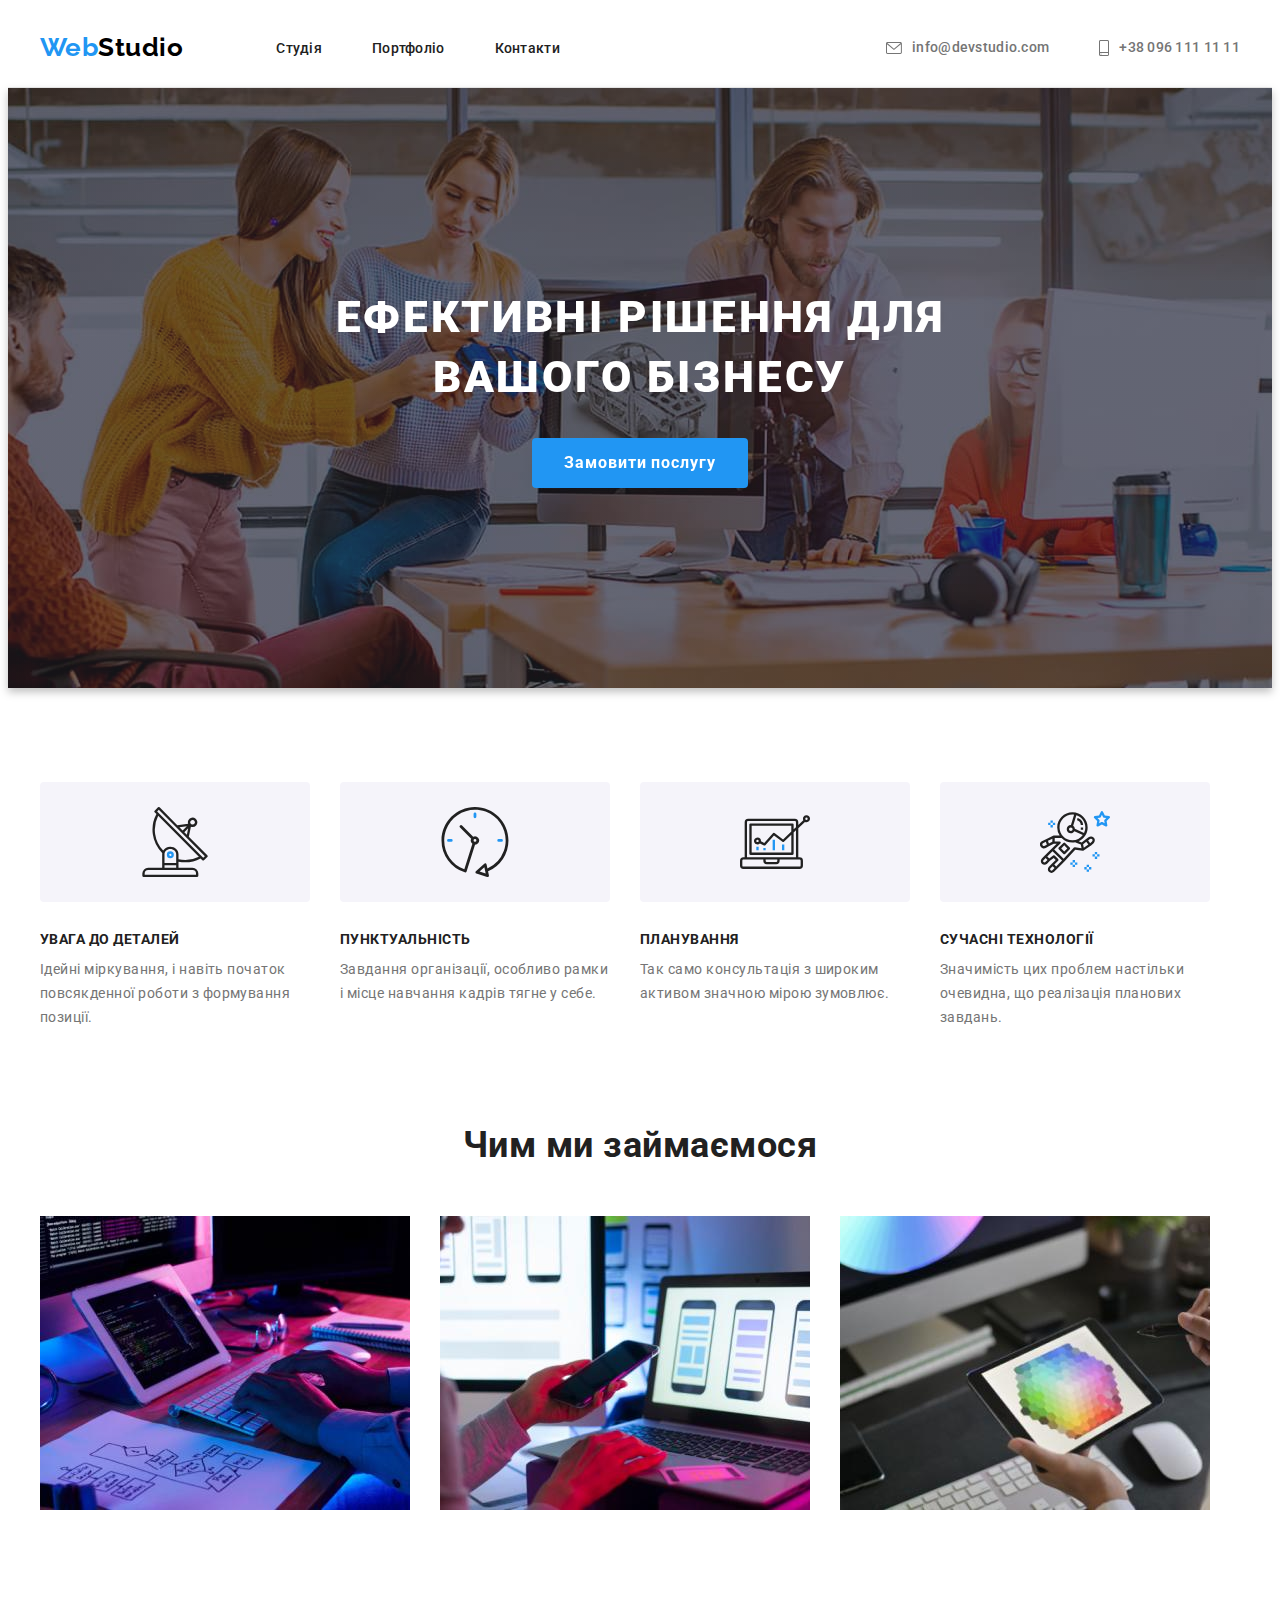
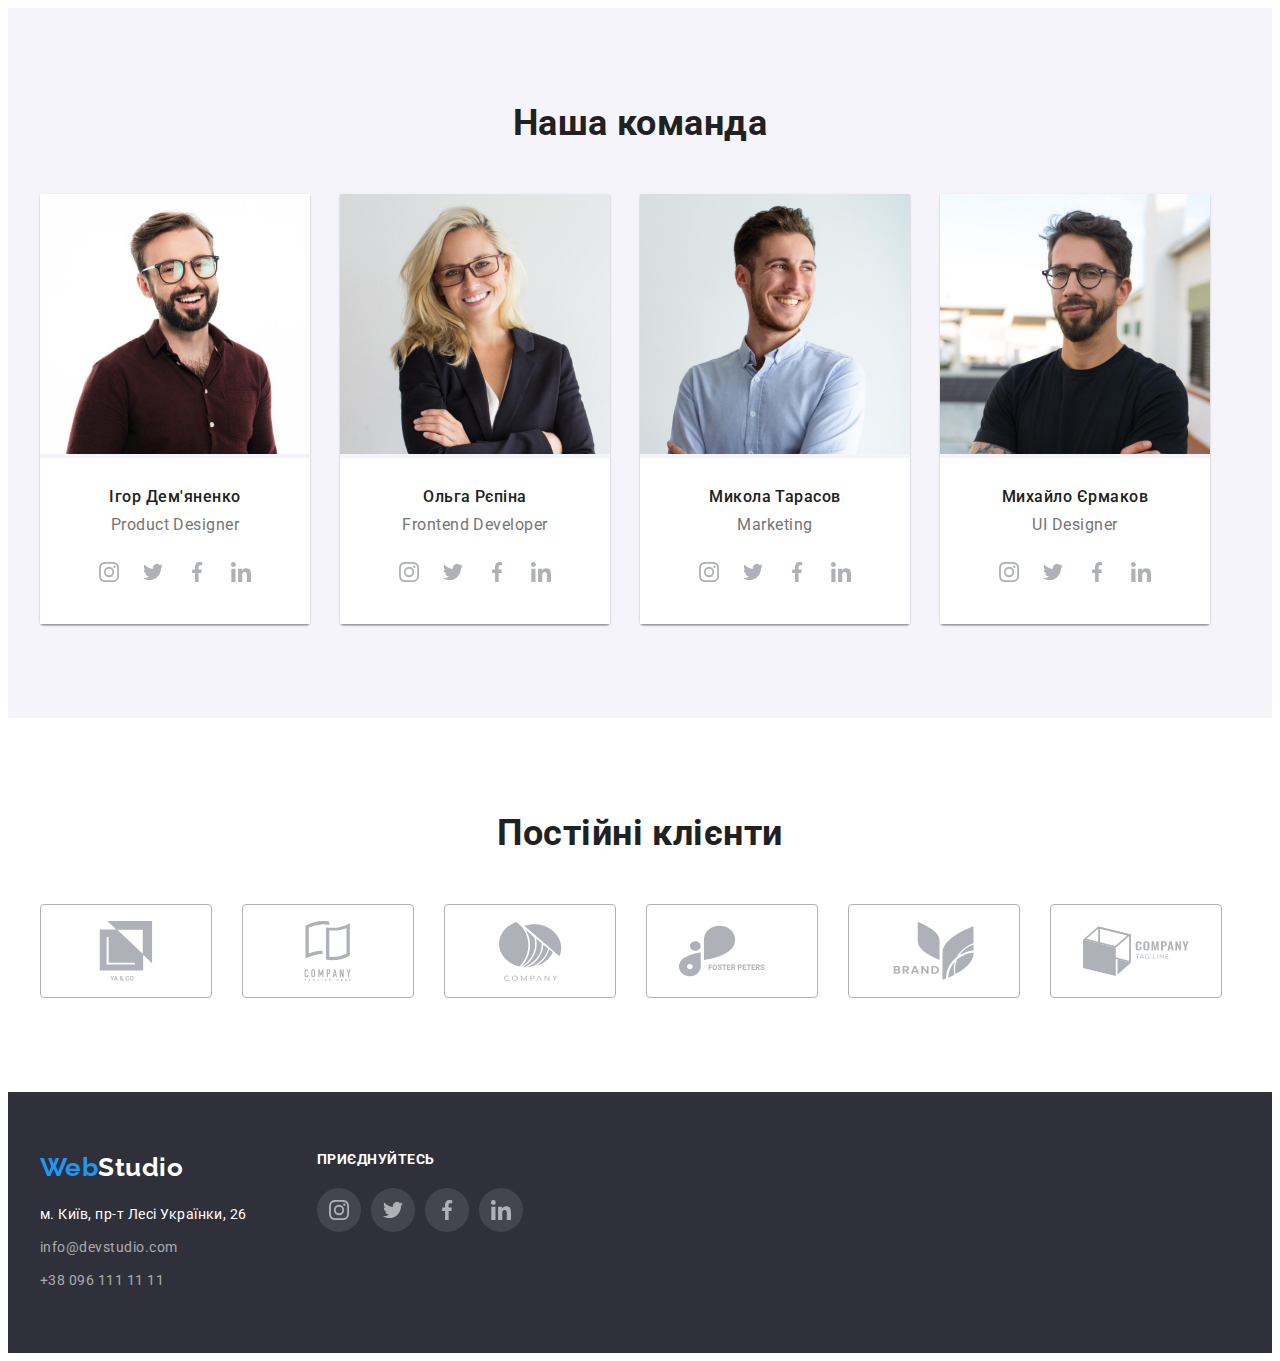
==== commit 8b12d282: "css" ====
--- a/index.html
+++ b/index.html
@@ -135,29 +135,29 @@
                 <p class="team-speciality">Product Designer</p>
 
                 <ul class="icon-social list">
-                  <li class="icon-item">
-                    <a href="">
+                  <li>
+                    <a class="icon-link" href="">
                       <svg class="icons">
                         <use href="./img/symbol-defs.svg#icon-instagram"></use>
                       </svg>
                     </a>
                   </li>
-                  <li class="icon-item">
-                    <a href="">
+                  <li>
+                    <a class="icon-link" href="">
                       <svg class="icons">
                         <use href="./img/symbol-defs.svg#icon-twitter"></use>
                       </svg>
                     </a>
                   </li>
-                  <li class="icon-item">
-                    <a href="">
+                  <li >
+                    <a class="icon-link" href="">
                       <svg class="icons">
                         <use href="./img/symbol-defs.svg#icon-facebook"></use>
                       </svg>
                     </a>
                   </li>
-                  <li class="icon-item">
-                    <a href="">
+                  <li>
+                    <a class="icon-link" href="">
                       <svg class="icons">
                         <use href="./img/symbol-defs.svg#icon-linkedin"></use>
                       </svg>
@@ -172,29 +172,29 @@
                 <p class="text-name">Ольга Рєпіна</p>
                 <p class="team-speciality">Frontend Developer</p>
                 <ul class="icon-social list">
-                  <li class="icon-item">
-                    <a href="">
+                  <li>
+                    <a class="icon-link" href="">
                       <svg class="icons">
                         <use href="./img/symbol-defs.svg#icon-instagram"></use>
                       </svg>
                     </a>
                   </li>
-                  <li class="icon-item">
-                    <a href="">
+                  <li>
+                    <a class="icon-link" href="">
                       <svg class="icons">
                         <use href="./img/symbol-defs.svg#icon-twitter"></use>
                       </svg>
                     </a>
                   </li>
-                  <li class="icon-item">
-                    <a href="">
+                  <li>
+                    <a class="icon-link" href="">
                       <svg class="icons">
                         <use href="./img/symbol-defs.svg#icon-facebook"></use>
                       </svg>
                     </a>
                   </li>
-                  <li class="icon-item">
-                    <a href="">
+                  <li>
+                    <a class="icon-link" href="">
                       <svg class="icons">
                         <use href="./img/symbol-defs.svg#icon-linkedin"></use>
                       </svg>
@@ -209,29 +209,29 @@
                 <p class="text-name">Микола Тарасов</p>
                 <p class="team-speciality">Marketing</p>
                 <ul class="icon-social list">
-                  <li class="icon-item">
-                    <a href="">
+                  <li >
+                    <a class="icon-link" href="">
                       <svg class="icons">
                         <use href="./img/symbol-defs.svg#icon-instagram"></use>
                       </svg>
                     </a>
                   </li>
-                  <li class="icon-item">
-                    <a href="">
+                  <li>
+                    <a class="icon-link" href="">
                       <svg class="icons">
                         <use href="./img/symbol-defs.svg#icon-twitter"></use>
                       </svg>
                     </a>
                   </li>
-                  <li class="icon-item">
-                    <a href="">
+                  <li>
+                    <a class="icon-link" href="">
                       <svg class="icons">
                         <use href="./img/symbol-defs.svg#icon-facebook"></use>
                       </svg>
                     </a>
                   </li>
-                  <li class="icon-item">
-                    <a href="">
+                  <li>
+                    <a class="icon-link" href="">
                       <svg class="icons">
                         <use href="./img/symbol-defs.svg#icon-linkedin"></use>
                       </svg>
@@ -246,29 +246,29 @@
                 <p class="text-name">Михайло Єрмаков</p>
                 <p class="team-speciality">UI Designer</p>
                 <ul class="icon-social list">
-                  <li class="icon-item">
-                    <a href="">
+                  <li>
+                    <a class="icon-link" href="">
                       <svg class="icons">
                         <use href="./img/symbol-defs.svg#icon-instagram"></use>
                       </svg>
                     </a>
                   </li>
-                  <li class="icon-item">
-                    <a href="">
+                  <li>
+                    <a class="icon-link" href="">
                       <svg class="icons">
                         <use href="./img/symbol-defs.svg#icon-twitter"></use>
                       </svg>
                     </a>
                   </li>
-                  <li class="icon-item">
-                    <a href="">
+                  <li>
+                    <a class="icon-link" href="">
                       <svg class="icons">
                         <use href="./img/symbol-defs.svg#icon-facebook"></use>
                       </svg>
                     </a>
                   </li>
-                  <li class="icon-item">
-                    <a href="">
+                  <li>
+                    <a class="icon-link" href="">
                       <svg class="icons">
                         <use href="./img/symbol-defs.svg#icon-linkedin"></use>
                       </svg>
@@ -286,42 +286,42 @@
           <h2 class="clients-title">Постійні клієнти</h2>
           <ul class="clients-list list">
             <li class="item">
-              <a href=""
+              <a class="clients-link link" href=""
                 ><svg class="icon icon-yaco">
                   <use href="./img/symbol-defs.svg#icon-yaco"></use>
                 </svg>
               </a>
             </li>
-            <li class="item">
-              <a href="">
+            <li class="item" >
+              <a class="clients-link link" href="">
                 <svg class="icon icon-company1">
                   <use xlink:href="./img/symbol-defs.svg#icon-company1"></use>
                 </svg>
               </a>
             </li>
-            <li class="item">
-              <a href="">
+            <li class="item" >
+              <a class="clients-link link" href="">
                 <svg class="icon icon-company2">
                   <use xlink:href="./img/symbol-defs.svg#icon-company2"></use>
                 </svg>
               </a>
             </li>
-            <li class="item">
-              <a href="">
+            <li class="item" >
+              <a class="clients-link link" href="">
                 <svg class="icon icon-foster">
                   <use xlink:href="./img/symbol-defs.svg#icon-foster"></use>
                 </svg>
               </a>
             </li>
-            <li class="item">
-              <a href="">
+            <li class="item" >
+              <a class="clients-link link" href="">
                 <svg class="icon icon-brand">
                   <use xlink:href="./img/symbol-defs.svg#icon-brand"></use>
                 </svg>
               </a>
             </li>
-            <li class="item">
-              <a href="">
+            <li class="item" >
+              <a class="clients-link link" href="">
                 <svg class="icon icon-tegline">
                   <use xlink:href="./img/symbol-defs.svg#icon-tegline"></use>
                 </svg>
@@ -354,28 +354,28 @@
           <h2 class="join-title">приєднуйтесь</h2>
           <ul class="join-list list">
             <li class="item">
-              <a href="">
+              <a class="join-link" href="">
                 <svg class="icons">
                   <use href="./img/symbol-defs.svg#icon-instagram"></use>
                 </svg>
               </a>
             </li>
             <li class="item">
-              <a href="">
+              <a class="join-link" href="">
                 <svg class="icons">
                   <use href="./img/symbol-defs.svg#icon-twitter"></use>
                 </svg>
               </a>
             </li>
             <li class="item">
-              <a href="">
+              <a class="join-link" href="">
                 <svg class="icons">
                   <use href="./img/symbol-defs.svg#icon-facebook"></use>
                 </svg>
               </a>
             </li>
             <li class="item">
-              <a href="">
+              <a class="join-link" href="">
                 <svg class="icons">
                   <use href="./img/symbol-defs.svg#icon-linkedin"></use>
                 </svg>
--- a/css/styles.css
+++ b/css/styles.css
@@ -218,15 +218,17 @@
 }
 
 .icon-background {
-  padding-top: 25px;
+  display: flex;
+  align-items: center;
+  justify-content: center;
   margin-bottom: 30px;
   height: 120px;
   background-color: #f5f4fa;
+  border-radius: 4px;
 }
 
 .icon-background .icon {
   display: block;
-  margin: auto;
   width: 70px;
   height: 70px;
 }
@@ -295,6 +297,7 @@
 }
 
 .team-text {
+  background-color: var(--white-color);
   padding-top: 30px;
   padding-bottom: 30px;
 }
@@ -322,20 +325,22 @@
 .icon-social {
   display: flex;
   margin: auto;
+  justify-content: center;
   width: 206px;
   height: 44px;
 }
 
-.icon-item {
-  display: block;
-  padding: 12px;
+.icon-link {
+  display:flex;
+  justify-content: center;
+  align-items: center;
   width: 44px;
   height: 44px;
   border-radius: 50%;
   cursor: pointer;
 }
 
-.icon-item + .icon-item {
+.icon-link + .icon-link {
   margin-left: 10px;
 }
 
@@ -346,10 +351,14 @@
   fill: #afb1b8;
 }
 
-.icon-item:hover,
-.icon-item:hover .icons,
-.icon-item:focus,
-.icon-item:focus .icons {
+.icon-link:hover,
+.icon-link:hover .icons {
+  background-color: var(--accent-color);
+  fill: var(--white-color);
+}
+
+.icon-link:focus,
+.icon-link:focus .icons {
   background-color: var(--accent-color);
   fill: var(--white-color);
 }
@@ -368,15 +377,18 @@
   display: flex;
 }
 
-.clients-list .item {
-  padding: 16px 32px;
+.clients-list .clients-link{
+  display: flex;
+  justify-content: center;
+  align-items: center;
   width: 170px;
+  height: 92px;
   border: 1px solid #afb1b8;
   border-radius: 4px;
   cursor: pointer;
 }
 
-.clients-list .item + .item {
+.clients-list .item + .item{
   margin-left: 30px;
 }
 
@@ -384,16 +396,17 @@
   display: block;
   width: 106px;
   height: 60px;
-  margin: auto;
   fill: #afb1b8;
 }
 
-.clients-list .item:hover {
+.clients-list .clients-link:focus,
+.clients-list .clients-link:hover {
   border: 1px solid var(--accent-color);
   border-radius: 4px;
 }
 
-.clients-list .item:hover .icon {
+.clients-list .clients-link:focus .icon,
+.clients-list .clients-link:hover .icon {
   fill: var(--accent-color);
 }
 
@@ -439,6 +452,9 @@
 .project-list .item {
   width: 370px;
   margin-bottom: 30px;
+}
+
+.project-list .item:hover {
   box-shadow: 0px 1px 1px rgba(0, 0, 0, 0.12), 0px 4px 4px rgba(0, 0, 0, 0.06),
     1px 4px 6px rgba(0, 0, 0, 0.16);
 }
@@ -551,9 +567,10 @@
   display: flex;
 }
 
-.join-list .item {
-  display: block;
-  padding: 12px;
+.join-list .join-link {
+  display: flex;
+  justify-content: center;
+  align-items: center;
   width: 44px;
   height: 44px;
   border-radius: 50%;
@@ -565,7 +582,7 @@
   margin-left: 10px;
 }
 
-.join-list .item:hover,
-.join-list .item:focus {
+.join-list .join-link:hover,
+.join-list .join-link:focus {
   background-color: var(--accent-color);
 }
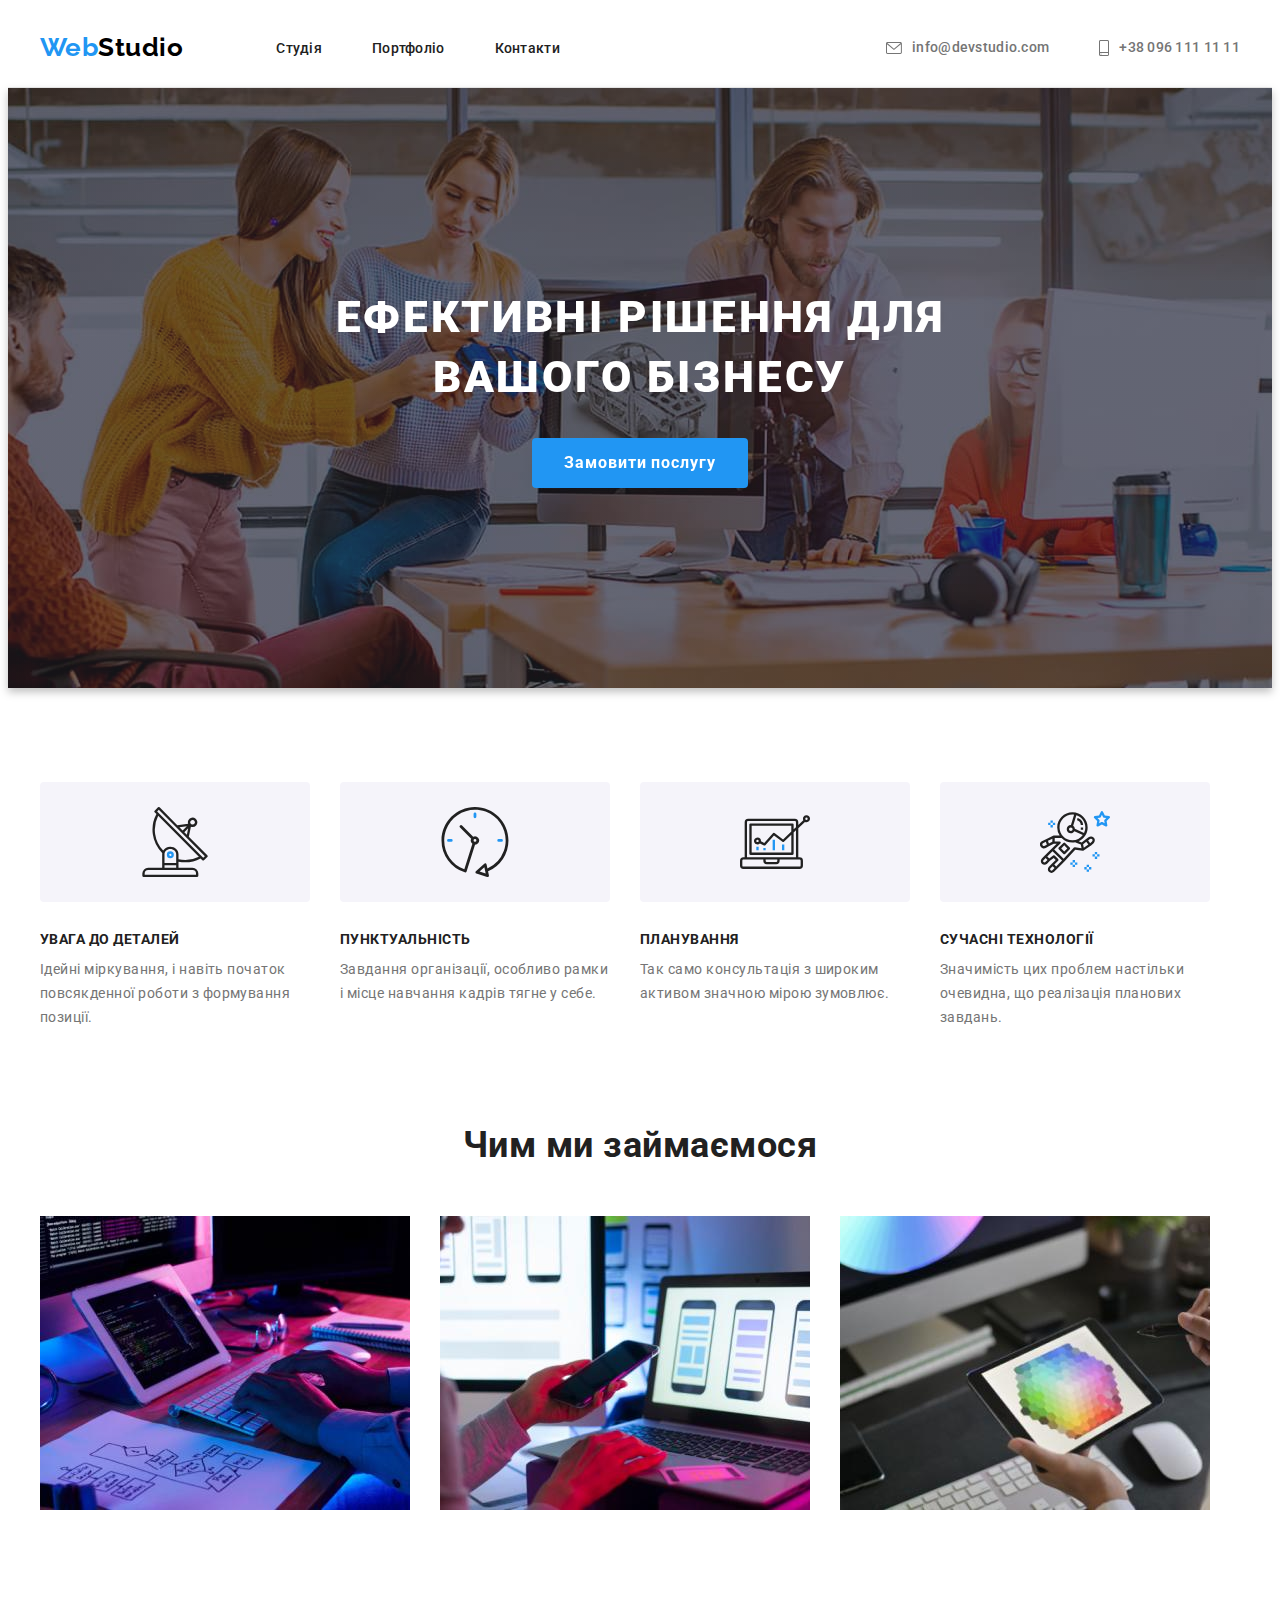
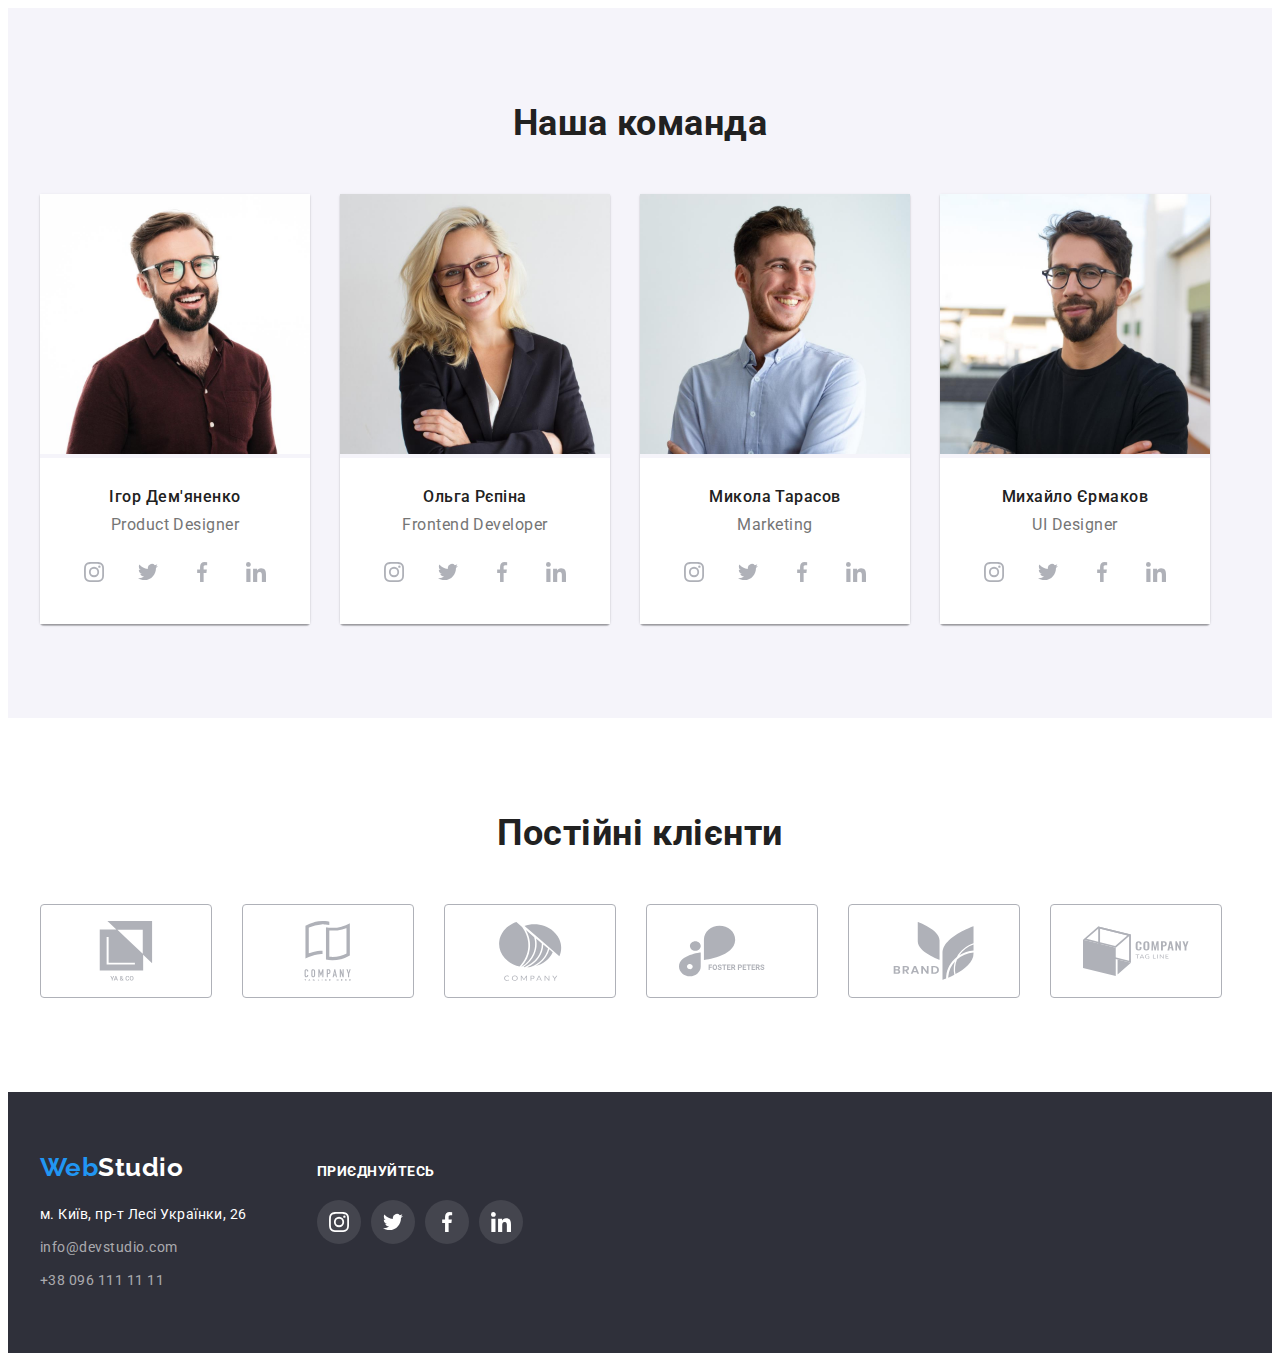
==== commit e6e20449: "css" ====
--- a/index.html
+++ b/index.html
@@ -135,28 +135,28 @@
                 <p class="team-speciality">Product Designer</p>
 
                 <ul class="icon-social list">
-                  <li>
+                  <li class="icons-list">
                     <a class="icon-link" href="">
                       <svg class="icons">
                         <use href="./img/symbol-defs.svg#icon-instagram"></use>
                       </svg>
                     </a>
                   </li>
-                  <li>
+                  <li class="icons-list">
                     <a class="icon-link" href="">
                       <svg class="icons">
                         <use href="./img/symbol-defs.svg#icon-twitter"></use>
                       </svg>
                     </a>
                   </li>
-                  <li >
+                  <li class="icons-list" >
                     <a class="icon-link" href="">
                       <svg class="icons">
                         <use href="./img/symbol-defs.svg#icon-facebook"></use>
                       </svg>
                     </a>
                   </li>
-                  <li>
+                  <li class="icons-list">
                     <a class="icon-link" href="">
                       <svg class="icons">
                         <use href="./img/symbol-defs.svg#icon-linkedin"></use>
@@ -172,28 +172,28 @@
                 <p class="text-name">Ольга Рєпіна</p>
                 <p class="team-speciality">Frontend Developer</p>
                 <ul class="icon-social list">
-                  <li>
+                  <li class="icons-list">
                     <a class="icon-link" href="">
                       <svg class="icons">
                         <use href="./img/symbol-defs.svg#icon-instagram"></use>
                       </svg>
                     </a>
                   </li>
-                  <li>
+                  <li class="icons-list">
                     <a class="icon-link" href="">
                       <svg class="icons">
                         <use href="./img/symbol-defs.svg#icon-twitter"></use>
                       </svg>
                     </a>
                   </li>
-                  <li>
+                  <li class="icons-list">
                     <a class="icon-link" href="">
                       <svg class="icons">
                         <use href="./img/symbol-defs.svg#icon-facebook"></use>
                       </svg>
                     </a>
                   </li>
-                  <li>
+                  <li class="icons-list">
                     <a class="icon-link" href="">
                       <svg class="icons">
                         <use href="./img/symbol-defs.svg#icon-linkedin"></use>
@@ -209,28 +209,28 @@
                 <p class="text-name">Микола Тарасов</p>
                 <p class="team-speciality">Marketing</p>
                 <ul class="icon-social list">
-                  <li >
+                  <li class="icons-list" >
                     <a class="icon-link" href="">
                       <svg class="icons">
                         <use href="./img/symbol-defs.svg#icon-instagram"></use>
                       </svg>
                     </a>
                   </li>
-                  <li>
+                  <li class="icons-list">
                     <a class="icon-link" href="">
                       <svg class="icons">
                         <use href="./img/symbol-defs.svg#icon-twitter"></use>
                       </svg>
                     </a>
                   </li>
-                  <li>
+                  <li class="icons-list">
                     <a class="icon-link" href="">
                       <svg class="icons">
                         <use href="./img/symbol-defs.svg#icon-facebook"></use>
                       </svg>
                     </a>
                   </li>
-                  <li>
+                  <li class="icons-list">
                     <a class="icon-link" href="">
                       <svg class="icons">
                         <use href="./img/symbol-defs.svg#icon-linkedin"></use>
@@ -246,28 +246,28 @@
                 <p class="text-name">Михайло Єрмаков</p>
                 <p class="team-speciality">UI Designer</p>
                 <ul class="icon-social list">
-                  <li>
+                  <li class="icons-list">
                     <a class="icon-link" href="">
                       <svg class="icons">
                         <use href="./img/symbol-defs.svg#icon-instagram"></use>
                       </svg>
                     </a>
                   </li>
-                  <li>
+                  <li class="icons-list">
                     <a class="icon-link" href="">
                       <svg class="icons">
                         <use href="./img/symbol-defs.svg#icon-twitter"></use>
                       </svg>
                     </a>
                   </li>
-                  <li>
+                  <li class="icons-list">
                     <a class="icon-link" href="">
                       <svg class="icons">
                         <use href="./img/symbol-defs.svg#icon-facebook"></use>
                       </svg>
                     </a>
                   </li>
-                  <li>
+                  <li class="icons-list">
                     <a class="icon-link" href="">
                       <svg class="icons">
                         <use href="./img/symbol-defs.svg#icon-linkedin"></use>
@@ -333,7 +333,7 @@
     </main>
 
     <footer>
-      <section class="footer-section container">
+      <div class="footer-section container">
         <div class="footer-container">
           <p class="footer-logo"><span class="accent">Web</span>Studio</p>
           <address class="address">
@@ -383,7 +383,7 @@
             </li>
           </ul>
         </div>
-      </section>
+      </div>
     </footer>
   </body>
 </html>
--- a/css/styles.css
+++ b/css/styles.css
@@ -340,9 +340,10 @@
   cursor: pointer;
 }
 
-.icon-link + .icon-link {
+.icons-list + .icons-list{
   margin-left: 10px;
 }
+
 
 .icons {
   width: 20px;
@@ -506,6 +507,7 @@
 
 .footer-section {
   display: flex;
+  align-items: baseline;
 }
 
 .footer-container {
@@ -586,3 +588,7 @@
 .join-list .join-link:focus {
   background-color: var(--accent-color);
 }
+
+.join-list .icons{
+  fill: var(--white-color);
+}
